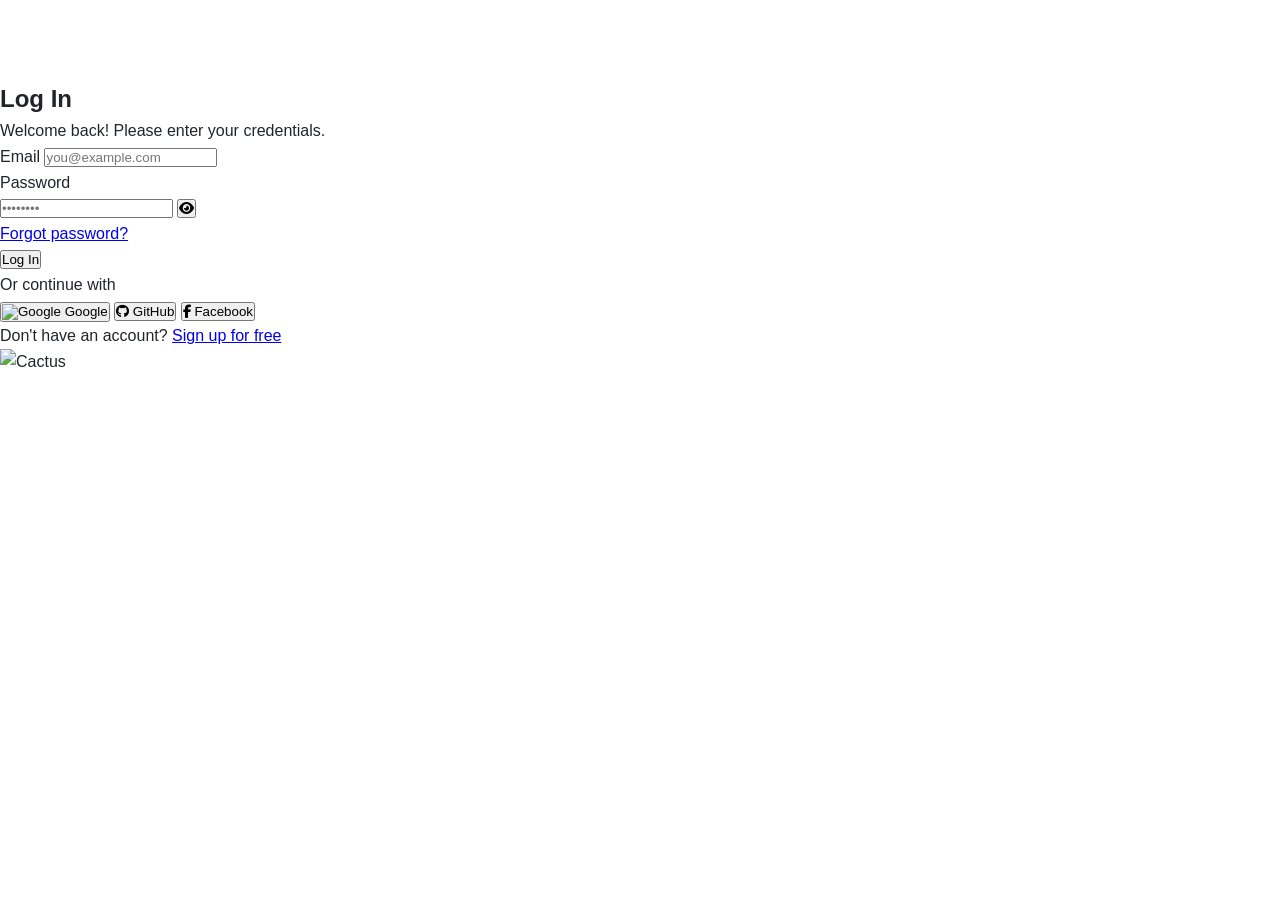
==== pages/login.html @ 6da783e7 "dev" ====
<!DOCTYPE html>
<html lang="en">
<head>
  <meta charset="UTF-8" />
  <meta name="viewport" content="width=device-width, initial-scale=1.0"/>
  <title>BizGenius - Sign In</title>
  <script src="https://cdn.tailwindcss.com"></script>
  <link rel="stylesheet" href="https://cdnjs.cloudflare.com/ajax/libs/font-awesome/6.4.0/css/all.min.css" />
  <style>
    :root {
      --primary: #4361ee;
      --secondary: #3f37c9;
      --accent: #4cc9f0;
      --dark: #212529;    
      --light: #f8f9fa;
      --success: #4bb543;
      --warning: #f8961e;
      --danger: #f94144;
    }

    * {
      margin: 0;
      padding: 0;
      box-sizing: border-box;
      font-family: 'Segoe UI', Tahoma, Geneva, Verdana, sans-serif;
    }

    body {
      line-height: 1.6;
      color: var(--dark);
      background-color: #ffffff;
    }

    .btn {
      display: inline-block;
      padding: 12px 24px;
      border-radius: 50px;
      font-weight: 600;
      text-decoration: none;
      transition: all 0.3s ease;
      cursor: pointer;
    }

    .btn-primary {
      background-color: var(--primary);
      color: white;
      border: 2px solid var(--primary);
    }

    .btn-primary:hover {
      background-color: var(--secondary);
      border-color: var(--secondary);
      transform: translateY(-2px);
      box-shadow: 0 5px 15px rgba(67, 97, 238, 0.3);
    }

    .btn-secondary {
      background-color: transparent;
      color: var(--primary);
      border: 2px solid var(--primary);
    }

    .btn-secondary:hover {
      background-color: rgba(67, 97, 238, 0.1);
      transform: translateY(-2px);
    }

    section {
      padding: 80px 0;
    }

    .section-title {
      font-size: 2.5rem;
      margin-bottom: 1rem;
      color: var(--dark);
      text-align: center;
    }

    .section-subtitle {
      font-size: 1.2rem;
      color: #666;
      text-align: center;
      max-width: 700px;
      margin: 0 auto 50px;
    }

    header {
      background-color: white;
      box-shadow: 0 2px 10px rgba(0, 0, 0, 0.1);
      position: fixed;
      width: 100%;
      z-index: 1000;
    }

    nav {
      display: flex;
      justify-content: space-between;
      align-items: center;
      padding: 20px 0;
    }

    .logo {
      font-size: 1.8rem;
      font-weight: 700;
      color: var(--primary);
      text-decoration: none;
      display: flex;
      align-items: center;
    }

    .logo i {
      margin-right: 10px;
      font-size: 2rem;
    }

    .nav-links {
      display: flex;
      list-style: none;
    }

    .nav-links li {
      margin-left: 30px;
    }

    .nav-links a {
      text-decoration: none;
      color: var(--dark);
      font-weight: 500;
      transition: color 0.3s ease;
    }

    .nav-links a:hover {
      color: var(--primary);
    }

    .mobile-menu-btn {
      display: none;
      background: none;
      border: none;
      font-size: 1.5rem;
      cursor: pointer;
      color: var(--dark);
    }

    footer {
      background-color: var(--dark);
      color: white;
      padding: 60px 0 20px;
    }

    .footer-content {
      display: grid;
      grid-template-columns: repeat(auto-fit, minmax(200px, 1fr));
      gap: 40px;
      margin-bottom: 40px;
    }

    .footer-column h3 {
      font-size: 1.2rem;
      margin-bottom: 20px;
      position: relative;
      padding-bottom: 10px;
    }

    .footer-column h3::after {
      content: '';
      position: absolute;
      left: 0;
      bottom: 0;
      width: 40px;
      height: 2px;
      background-color: var(--accent);
    }

    .footer-column ul {
      list-style: none;
    }

    .footer-column ul li {
      margin-bottom: 10px;
    }

    .footer-column ul li a {
      color: #bbb;
      text-decoration: none;
      transition: color 0.3s ease;
    }

    .footer-column ul li a:hover {
      color: white;
    }

    .social-links {
      display: flex;
      gap: 15px;
    }

    .social-links a {
      color: white;
      font-size: 1.2rem;
      transition: color 0.3s ease;
    }

    .social-links a:hover {
      color: var(--accent);
    }

    .footer-bottom {
      text-align: center;
      padding-top: 20px;
      border-top: 1px solid #444;
      color: #bbb;
      font-size: 0.9rem;
    }
  </style>
</head>
<body class="bg-gradient-to-br from-pink-50 to-blue-50">



  <!-- Login Section -->
  <section class="py-16">
    <div class="container mx-auto px-6 flex flex-col lg:flex-row items-center justify-center gap-12">
      
      <!-- Left Side: Form -->
      <div class="w-full lg:w-1/2 bg-white rounded-3xl shadow-xl p-8 max-w-md">
        <div class="text-center mb-8">
          <h1 class="text-3xl font-bold text-gray-800 mb-2">Log In</h1>
          <p class="text-gray-600">Welcome back! Please enter your credentials.</p>
        </div>

        <form id="loginForm" class="space-y-6">
          <!-- Email -->
          <div>
            <label for="email" class="block text-sm font-medium text-gray-700 mb-1">Email</label>
            <input type="email" id="email" placeholder="you@example.com" required class="w-full p-3 border border-gray-300 rounded-full focus:outline-none focus:ring-2 focus:ring-blue-500">
          </div>

          <!-- Password -->
          <div>
            <label for="password" class="block text-sm font-medium text-gray-700 mb-1">Password</label>
            <div class="relative">
              <input type="password" id="password" placeholder="••••••••" required class="w-full p-3 border border-gray-300 rounded-full focus:outline-none focus:ring-2 focus:ring-blue-500">
              <button type="button" class="absolute right-3 top-1/2 transform -translate-y-1/2 text-gray-500">
                <i class="fas fa-eye"></i>
              </button>
            </div>
            <a href="#" class="text-sm text-blue-600 hover:underline mt-1 block">Forgot password?</a>
          </div>

          <!-- Submit Button -->
          <button type="submit" class="w-full bg-pink-500 text-white font-semibold py-3 rounded-full hover:bg-pink-600 transition duration-200 shadow-md">
            Log In
          </button>

          <!-- Divider -->
          <div class="relative my-6">
            <div class="absolute inset-0 flex items-center">
              <div class="w-full border-t border-gray-300"></div>
            </div>
            <div class="relative flex justify-center text-sm">
              <span class="bg-white px-2 text-gray-500">Or continue with</span>
            </div>
          </div>

          <!-- Social Buttons -->
          <div class="flex space-x-4">
            <button type="button" class="flex items-center justify-center space-x-2 border border-gray-300 rounded-full px-4 py-2 w-full text-gray-700 hover:bg-gray-50 transition">
              <img src="https://www.gstatic.com/firebasejs/ui/2.0.0/images/auth/google.svg" alt="Google" class="w-5 h-5">
              <span>Google</span>
            </button>
            <button type="button" class="flex items-center justify-center space-x-2 border border-gray-300 rounded-full px-4 py-2 w-full text-gray-700 hover:bg-gray-50 transition">
              <i class="fab fa-github"></i>
              <span>GitHub</span>
            </button>
            <button type="button" class="flex items-center justify-center space-x-2 border border-gray-300 rounded-full px-4 py-2 w-full text-gray-700 hover:bg-gray-50 transition">
              <i class="fab fa-facebook-f"></i>
              <span>Facebook</span>
            </button>
          </div>

          <!-- Sign Up Link -->
          <p class="text-center text-sm text-gray-600 mt-6">
            Don't have an account? <a href="signup.html" class="text-pink-500 hover:underline">Sign up for free</a>
          </p>
        </form>
      </div>

      <!-- Right Side: Cactus Image -->
      <div class="w-full lg:w-1/2 flex justify-center">
        <div class="relative w-64 h-96 bg-blue-100 rounded-3xl overflow-hidden shadow-lg">
          <img src="https://upload.wikimedia.org/wikipedia/commons/thumb/4/4d/New_Zealand_fur_seal_%28Arctocephalus_forsteri%29_female_with_suckling_pup_Kangaroo_Island.jpg/1000px-New_Zealand_fur_seal_%28Arctocephalus_forsteri%29_female_with_suckling_pup_Kangaroo_Island.jpg" alt="Cactus" class="w-full h-full object-cover" />
        </div>
      </div>
    </div>
  </section>



  <!-- Firebase SDK -->
  <script src="https://www.gstatic.com/firebasejs/9.6.10/firebase-app-compat.js"></script>
  <script src="https://www.gstatic.com/firebasejs/9.6.10/firebase-auth-compat.js"></script>
  <script src="https://www.gstatic.com/firebasejs/9.6.10/firebase-firestore-compat.js"></script>

  <!-- Initialize Firebase -->
  <script>
    const firebaseConfig = {
     apiKey: "AIzaSyCXQzFpqeGz_nO9aeGHNME7NWrR6xDtg44",
     authDomain: "bizgenius-4365c.firebaseapp.com",
     projectId: "bizgenius-4365c",
     storageBucket: "bizgenius-4365c.firebasestorage.app",
     messagingSenderId: "1022780720341",
     appId: "1:1022780720341:web:573e50be5e89b2ed168e5c",
     measurementId: "G-DKD3RGLQ46"
    };

    // Initialize Firebase
    firebase.initializeApp(firebaseConfig);
    const auth = firebase.auth();
    const db = firebase.firestore();
  </script>

  <!-- Handle Login Form -->
  <script>
    document.getElementById("loginForm").addEventListener("submit", async function(e) {
      e.preventDefault();

      const email = document.getElementById("email").value.trim();
      const password = document.getElementById("password").value;

      try {
        const userCredential = await auth.signInWithEmailAndPassword(email, password);
        const user = userCredential.user;

        console.log("Logged in successfully:", user);

        // Redirect to dashboard
        window.location.href = "./AI-Advisor.html";

      } catch (error) {
        console.error("Login error:", error.message);
        alert("Login failed: " + error.message);
      }
    });
  </script>

  <!-- Google Sign-In -->
  <script>
    document.querySelectorAll('button[onclick="googleSignIn()"]').forEach(btn => {
      btn.addEventListener('click', () => {
        const provider = new firebase.auth.GoogleAuthProvider();
        auth.signInWithPopup(provider)
          .then(result => {
            const user = result.user;
            console.log("Signed in with Google:", user);
            window.location.href = "./AI-Advisor.html";
          })
          .catch(error => {
            console.error("Google Sign-In Error:", error.message);
            alert("Google Sign-In Failed: " + error.message);
          });
      });
    });
  </script>

  <!-- Mobile Menu Toggle -->
  <script>
    document.getElementById('mobileMenuBtn')?.addEventListener('click', () => {
      document.getElementById('mobileMenu').classList.toggle('hidden');
    });

    window.addEventListener('resize', () => {
      if (window.innerWidth > 768) {
        document.getElementById('mobileMenu')?.classList.add('hidden');
      }
    });
  </script>
</body>
</html>
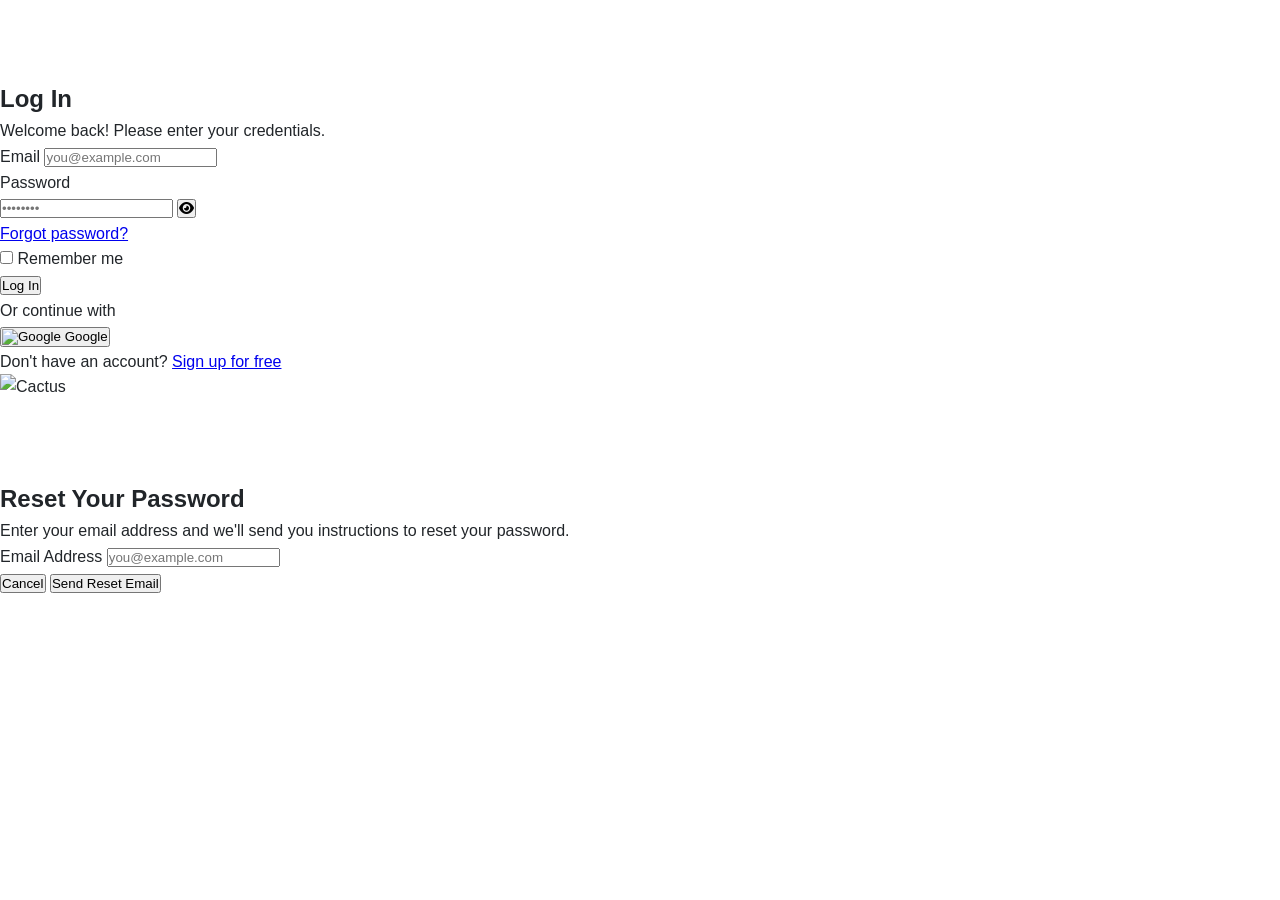
==== commit 5cf330d0: "dev" ====
--- a/pages/login.html
+++ b/pages/login.html
@@ -216,8 +216,6 @@
 </head>
 <body class="bg-gradient-to-br from-pink-50 to-blue-50">
 
-
-
   <!-- Login Section -->
   <section class="py-16">
     <div class="container mx-auto px-6 flex flex-col lg:flex-row items-center justify-center gap-12">
@@ -241,15 +239,21 @@
             <label for="password" class="block text-sm font-medium text-gray-700 mb-1">Password</label>
             <div class="relative">
               <input type="password" id="password" placeholder="••••••••" required class="w-full p-3 border border-gray-300 rounded-full focus:outline-none focus:ring-2 focus:ring-blue-500">
-              <button type="button" class="absolute right-3 top-1/2 transform -translate-y-1/2 text-gray-500">
+              <button type="button" id="togglePassword" class="absolute right-3 top-1/2 transform -translate-y-1/2 text-gray-500">
                 <i class="fas fa-eye"></i>
               </button>
             </div>
-            <a href="#" class="text-sm text-blue-600 hover:underline mt-1 block">Forgot password?</a>
+            <div class="flex items-center justify-between mt-2">
+              <a href="#" id="forgotPasswordLink" class="text-sm text-blue-600 hover:underline">Forgot password?</a>
+              <div class="flex items-center">
+                <input type="checkbox" id="rememberMe" class="h-4 w-4 text-blue-600 focus:ring-blue-500 border-gray-300 rounded">
+                <label for="rememberMe" class="ml-2 block text-sm text-gray-700">Remember me</label>
+              </div>
+            </div>
           </div>
 
           <!-- Submit Button -->
-          <button type="submit" class="w-full bg-pink-500 text-white font-semibold py-3 rounded-full hover:bg-pink-600 transition duration-200 shadow-md">
+          <button type="submit" id="loginButton" class="w-full bg-pink-500 text-white font-semibold py-3 rounded-full hover:bg-pink-600 transition duration-200 shadow-md">
             Log In
           </button>
 
@@ -265,17 +269,9 @@
 
           <!-- Social Buttons -->
           <div class="flex space-x-4">
-            <button type="button" class="flex items-center justify-center space-x-2 border border-gray-300 rounded-full px-4 py-2 w-full text-gray-700 hover:bg-gray-50 transition">
+            <button type="button" id="googleSignInBtn" class="flex items-center justify-center space-x-2 border border-gray-300 rounded-full px-4 py-2 w-full text-gray-700 hover:bg-gray-50 transition">
               <img src="https://www.gstatic.com/firebasejs/ui/2.0.0/images/auth/google.svg" alt="Google" class="w-5 h-5">
               <span>Google</span>
-            </button>
-            <button type="button" class="flex items-center justify-center space-x-2 border border-gray-300 rounded-full px-4 py-2 w-full text-gray-700 hover:bg-gray-50 transition">
-              <i class="fab fa-github"></i>
-              <span>GitHub</span>
-            </button>
-            <button type="button" class="flex items-center justify-center space-x-2 border border-gray-300 rounded-full px-4 py-2 w-full text-gray-700 hover:bg-gray-50 transition">
-              <i class="fab fa-facebook-f"></i>
-              <span>Facebook</span>
             </button>
           </div>
 
@@ -288,14 +284,28 @@
 
       <!-- Right Side: Cactus Image -->
       <div class="w-full lg:w-1/2 flex justify-center">
-        <div class="relative w-64 h-96 bg-blue-100 rounded-3xl overflow-hidden shadow-lg">
-          <img src="https://upload.wikimedia.org/wikipedia/commons/thumb/4/4d/New_Zealand_fur_seal_%28Arctocephalus_forsteri%29_female_with_suckling_pup_Kangaroo_Island.jpg/1000px-New_Zealand_fur_seal_%28Arctocephalus_forsteri%29_female_with_suckling_pup_Kangaroo_Island.jpg" alt="Cactus" class="w-full h-full object-cover" />
+        <div class="relative w-full max-w-md h-auto bg-blue-100 rounded-3xl overflow-hidden shadow-lg">
+          <img src="https://upload.wikimedia.org/wikipedia/commons/thumb/4/4d/New_Zealand_fur_seal_%28Arctocephalus_forsteri%29_female_with_suckling_pup_Kangaroo_Island.jpg/1000px-New_Zealand_fur_seal_%28Arctocephalus_forsteri%29_female_with_suckling_pup_Kangaroo_Island.jpg" alt="Cactus" class="w-full h-auto object-cover" style="aspect-ratio: 1 / 1;" />
         </div>
       </div>
     </div>
   </section>
 
-
+  <!-- Custom Modal for Forgot Password -->
+  <div id="forgotPasswordModal" class="fixed inset-0 bg-black bg-opacity-50 hidden flex items-center justify-center z-50">
+    <div class="bg-white rounded-lg p-6 max-w-md w-full mx-4">
+      <h2 class="text-xl font-bold mb-4">Reset Your Password</h2>
+      <p class="mb-4">Enter your email address and we'll send you instructions to reset your password.</p>
+      <div class="mb-4">
+        <label for="resetEmail" class="block text-sm font-medium text-gray-700 mb-1">Email Address</label>
+        <input type="email" id="resetEmail" placeholder="you@example.com" required class="w-full p-3 border border-gray-300 rounded focus:outline-none focus:ring-2 focus:ring-blue-500">
+      </div>
+      <div class="flex justify-end space-x-2">
+        <button id="cancelResetBtn" class="px-4 py-2 bg-gray-300 text-gray-800 rounded hover:bg-gray-400 transition">Cancel</button>
+        <button id="sendResetBtn" class="px-4 py-2 bg-blue-500 text-white rounded hover:bg-blue-600 transition">Send Reset Email</button>
+      </div>
+    </div>
+  </div>
 
   <!-- Firebase SDK -->
   <script src="https://www.gstatic.com/firebasejs/9.6.10/firebase-app-compat.js"></script>
@@ -327,46 +337,116 @@
 
       const email = document.getElementById("email").value.trim();
       const password = document.getElementById("password").value;
+      const rememberMe = document.getElementById("rememberMe").checked;
+
+      const loginButton = document.getElementById("loginButton");
+      loginButton.textContent = "Logging in...";
+      loginButton.disabled = true;
+      loginButton.classList.add("opacity-75");
 
       try {
+        // Configure persistence based on "Remember me" checkbox
+        if (rememberMe) {
+          await auth.setPersistence(firebase.auth.Auth.Persistence.LOCAL);
+        } else {
+          await auth.setPersistence(firebase.auth.Auth.Persistence.SESSION);
+        }
+
         const userCredential = await auth.signInWithEmailAndPassword(email, password);
         const user = userCredential.user;
 
         console.log("Logged in successfully:", user);
-
-        // Redirect to dashboard
         window.location.href = "./AI-Advisor.html";
 
       } catch (error) {
         console.error("Login error:", error.message);
         alert("Login failed: " + error.message);
+        
+        loginButton.textContent = "Log In";
+        loginButton.disabled = false;
+        loginButton.classList.remove("opacity-75");
       }
     });
   </script>
 
   <!-- Google Sign-In -->
   <script>
-    document.querySelectorAll('button[onclick="googleSignIn()"]').forEach(btn => {
-      btn.addEventListener('click', () => {
-        const provider = new firebase.auth.GoogleAuthProvider();
-        auth.signInWithPopup(provider)
-          .then(result => {
-            const user = result.user;
-            console.log("Signed in with Google:", user);
-            window.location.href = "./AI-Advisor.html";
-          })
-          .catch(error => {
-            console.error("Google Sign-In Error:", error.message);
-            alert("Google Sign-In Failed: " + error.message);
-          });
-      });
+    document.getElementById('googleSignInBtn').addEventListener('click', () => {
+      const provider = new firebase.auth.GoogleAuthProvider();
+      auth.signInWithPopup(provider)
+        .then(result => {
+          const user = result.user;
+          console.log("Signed in with Google:", user);
+          window.location.href = "./AI-Advisor.html";
+        })
+        .catch(error => {
+          console.error("Google Sign-In Error:", error.message);
+          alert("Google Sign-In Failed: " + error.message);
+        });
+    });
+  </script>
+
+  <!-- Password Toggle -->
+  <script>
+    document.getElementById('togglePassword').addEventListener('click', function() {
+      const passwordField = document.getElementById('password');
+      const icon = this.querySelector('i');
+
+      if (passwordField.type === 'password') {
+        passwordField.type = 'text';
+        icon.classList.remove('fa-eye');
+        icon.classList.add('fa-eye-slash');
+      } else {
+        passwordField.type = 'password';
+        icon.classList.remove('fa-eye-slash');
+        icon.classList.add('fa-eye');
+      }
+    });
+  </script>
+
+  <!-- Forgot Password Modal -->
+  <script>
+    const forgotPasswordLink = document.getElementById('forgotPasswordLink');
+    const forgotPasswordModal = document.getElementById('forgotPasswordModal');
+    const cancelResetBtn = document.getElementById('cancelResetBtn');
+    const sendResetBtn = document.getElementById('sendResetBtn');
+
+    // Show modal
+    forgotPasswordLink.addEventListener('click', function(e) {
+      e.preventDefault();
+      forgotPasswordModal.classList.remove('hidden');
+    });
+
+    // Hide modal
+    cancelResetBtn.addEventListener('click', function() {
+      forgotPasswordModal.classList.add('hidden');
+    });
+
+    // Send reset email
+    sendResetBtn.addEventListener('click', async function() {
+      const email = document.getElementById('resetEmail').value.trim();
+      
+      if (!email) {
+        alert('Please enter your email address.');
+        return;
+      }
+
+      try {
+        await auth.sendPasswordResetEmail(email);
+        alert('Password reset email sent! Please check your inbox.');
+        forgotPasswordModal.classList.add('hidden');
+        document.getElementById('resetEmail').value = ''; // Clear the input
+      } catch (error) {
+        console.error('Error sending password reset email:', error.message);
+        alert('Error: ' + error.message);
+      }
     });
   </script>
 
   <!-- Mobile Menu Toggle -->
   <script>
     document.getElementById('mobileMenuBtn')?.addEventListener('click', () => {
-      document.getElementById('mobileMenu').classList.toggle('hidden');
+      document.getElementById('mobileMenu')?.classList.toggle('hidden');
     });
 
     window.addEventListener('resize', () => {
